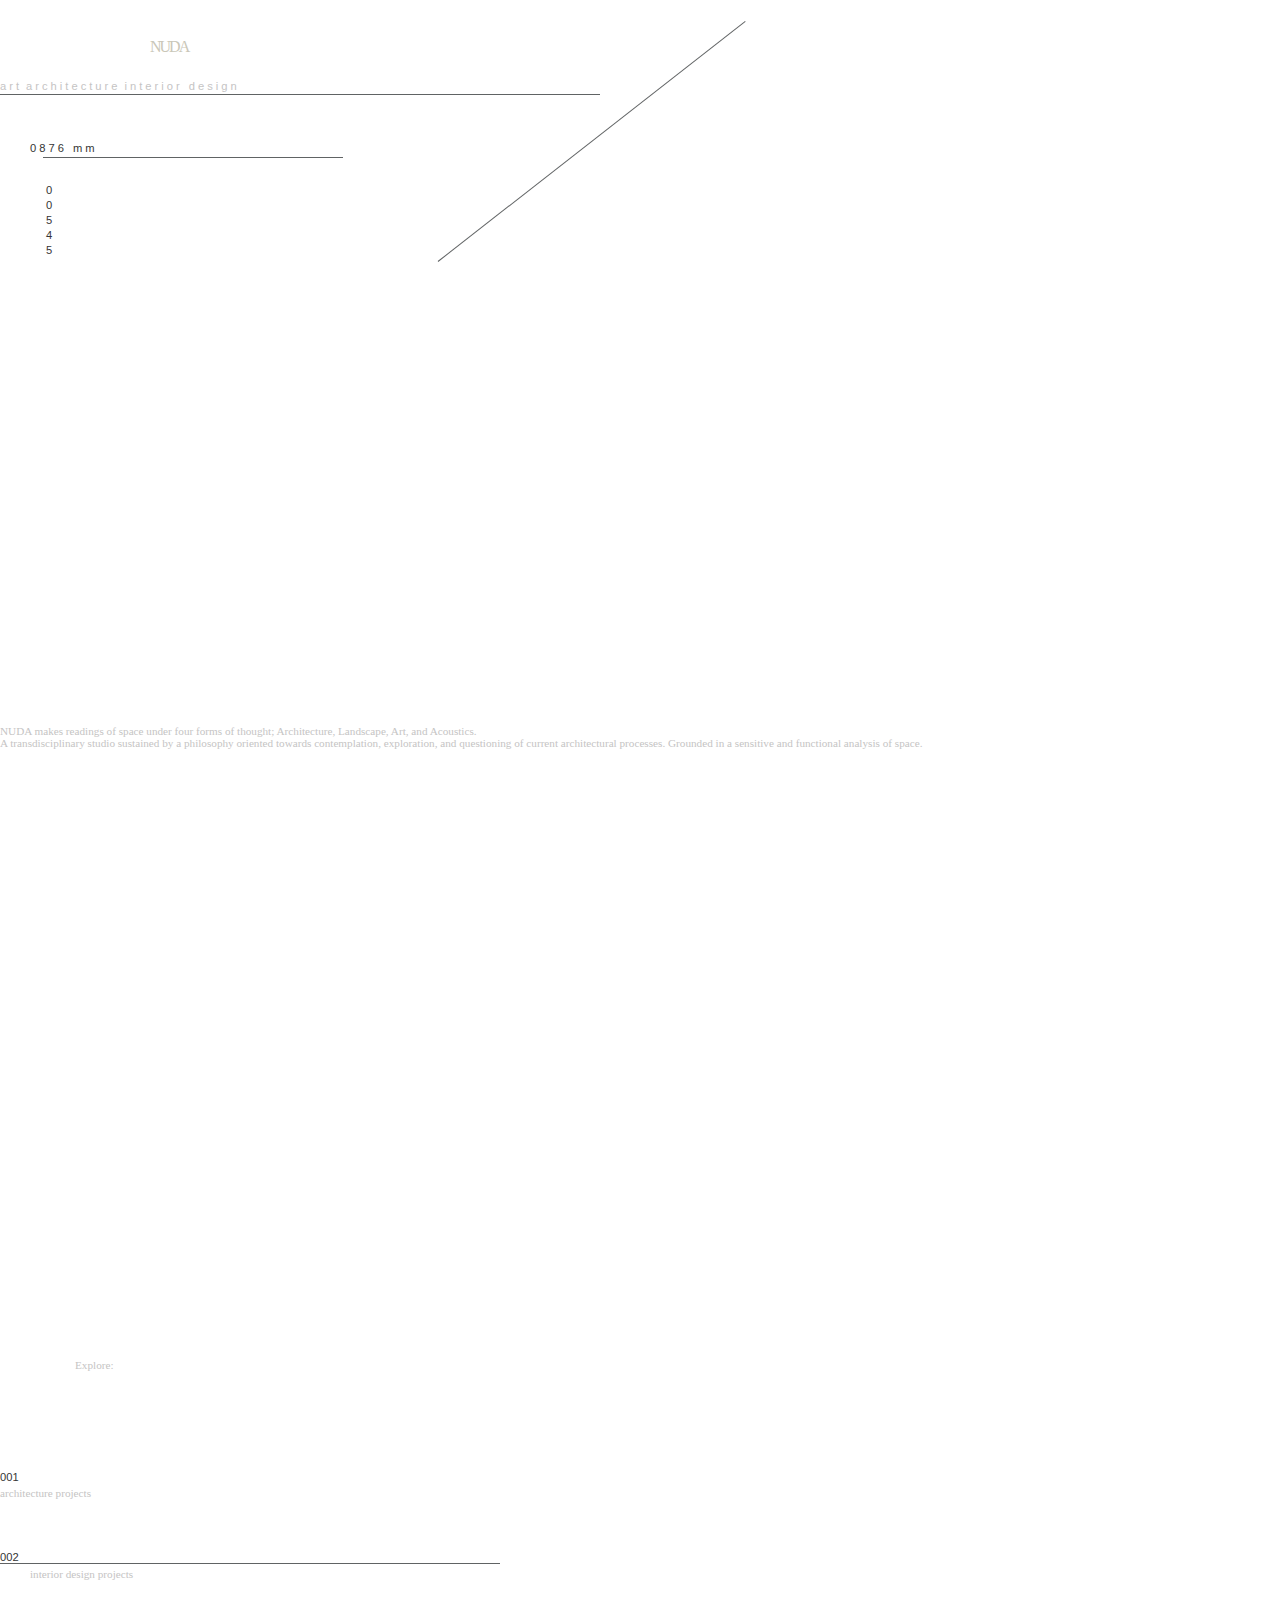
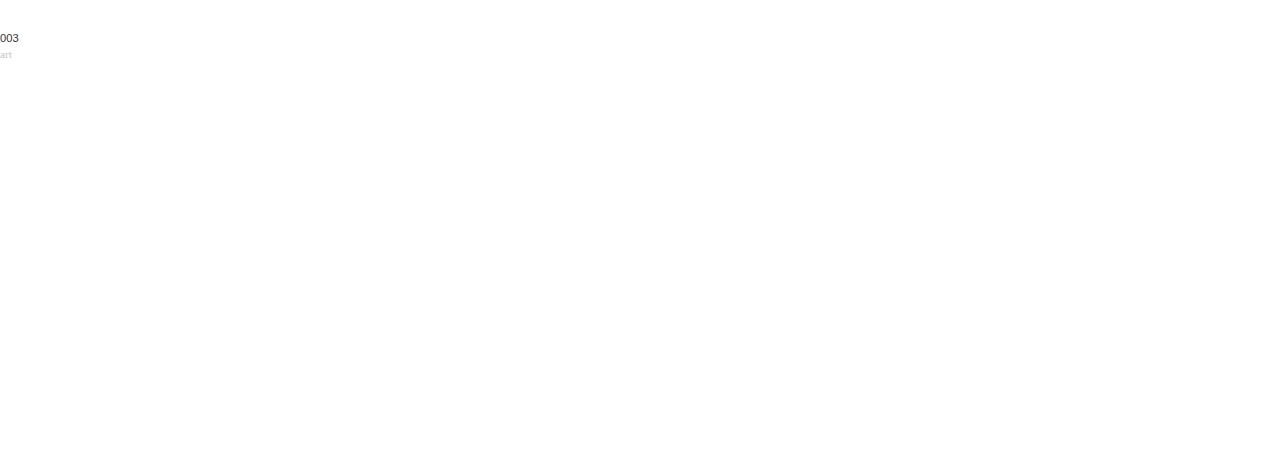
==== index.html @ 065085c5 "art page intro" ====
<!DOCTYPE html>
<html lang="en">
<head>
    <meta charset="UTF-8">
    <meta name="viewport" content="width=device-width, initial-scale=1.0">
    <title>NUDA STUDIO | Architectural Design</title>
    <link rel="stylesheet" href="assets/css/style.css">
    <link rel="stylesheet" href="https://use.typekit.net/sjz8fjc.css">
    <link rel="stylesheet" href="https://cdn.jsdelivr.net/npm/bootstrap@5.2.3/dist/css/bootstrap.min.css" integrity="sha384-rbsA2VBKQhggwzxH7pPCaAqO46MgnOM80zW1RWuH61DGLwZJEdK2Kadq2F9CUG65" crossorigin="anonymous">
    <link rel="stylesheet" href="https://unpkg.com/aos@next/dist/aos.css" />
</head>
<body >
    <!-- Loading screen -->
    <!-- <div class="loading-screen">
        <p style="color: white;margin-bottom: 20px;">LOADING...</p>
        <div class="loader">
            <div class="loader-bar"></div>
        </div>
        <div class="sound-options" style="display: none; margin-top: 20px;">
            <button class="sound-on">Sound ON</button>
            <button class="sound-off">Sound OFF</button>
        </div>
    </div> -->
    <audio id="background-music" autoplay loop>
        <source src="https://res.cloudinary.com/dyve8u6cx/video/upload/v1705029784/andy_cxuqqa.wav" type="audio/wav">
        Your browser does not support the audio element.
    </audio>
    <section style="position: relative; z-index: 1;background-image: url('https://res.cloudinary.com/dyve8u6cx/image/upload/v1705803525/BACKGROUND_NUDA_WEBSITE_xyotoc.png'); background-size: cover;">
        <div class="container hero" style="padding-top: 20px;">
            <div class="d-flex align-items-end justify-content-between">
                <div class="col-50">
                    <img class="w-100 p-5" src="https://res.cloudinary.com/dyve8u6cx/image/upload/v1705803522/nuda-hero-img_jvopwi.png" alt="">
                </div>
                <div class="col-50">
                    <h1 class="p-5">NUDA</h1>
                </div>
            </div>
            <!-- rows for line art -->
            <div class="row" style="margin-bottom: -400px;">
                <div class="col-12">
                    <div class="diagonal-line"></div>
                </div>
            </div>
            <div class="d-flex align-items-end" style="margin-top: 30px;">
                <div class="col-40">
                    <div class="d-flex justify-content-end" style="margin-right: 25px;">
                        <nav class="d-flex flex-column">
                            <a href="">art</a>
                            <a href="">architecture</a>
                            <a href="">interior design</a>
                        </nav>
                    </div>
                    
                </div>
                <div class="col-60">
                    <div style="border-bottom: 1px solid #606364; width: 600px; margin-bottom: 5px;"></div>
                </div>
            </div>
            <div class="row align-items-end" style="margin-top: 50px;">
                <div  class="col-1 p-0">
                    <p style="position: relative; left: 30px; bottom: 3px;" class="text-end dark-grey">0876 mm</p>
                </div>
                <div class="col-5">
                    <div style="border-top: 1px solid #606364; width: 300px; margin-bottom: 25.5px; position: relative; left: 43px;"></div>
                </div>
                <div class="col-4">
                    <p style="margin-left: 43px;" class="vertical-text dark-grey" >00545</p>
                </div>
            </div>
        </div>
    </section>
    <section style="min-height: 100vh;background-image: url('https://res.cloudinary.com/dyve8u6cx/image/upload/v1705803525/BACKGROUND_NUDA_WEBSITE_xyotoc.png'); background-size: cover;">
        <div class="container" style="padding-top: 250px;">
            <div class="row">
                <div class="col-12">
                    <img class="w-100" src="https://res.cloudinary.com/dyve8u6cx/image/upload/v1705811452/img1_m2j0al.png" alt="">
                </div>
            </div>
            <div class="row" style="margin-top: 80px;">
                <div class="ms-auto col-7">
                    <div style="width: 65%">
                        <img class="w-100 pe-5" src="https://res.cloudinary.com/dyve8u6cx/image/upload/v1705811452/img2_sxejpp.png" alt="">
                    </div>
                   
                </div>
                <div class="col-4">
                    <div class="col-12 col-md-8" style="margin-top: 100px;">
                        <p class="justify-text-last" style="font-family: 'gimlet-micro';">
                            NUDA makes readings of space under four forms of thought; Architecture, Landscape, Art, and Acoustics.
                        </p>
                        <p class="justify-text-last" style="font-family: 'gimlet-micro';">
                            A transdisciplinary studio sustained by a philosophy oriented towards contemplation, exploration, and questioning of current architectural processes. Grounded in a sensitive and functional analysis of space.
                        </p>
                    </div>
                </div>
            </div>
        </div>
    </section>
    <section class="explore" style="min-height: 100vh;background-image: url('https://res.cloudinary.com/dyve8u6cx/image/upload/v1705803525/BACKGROUND_NUDA_WEBSITE_xyotoc.png'); background-size: cover;">
        <div class="container" style="padding-top: 200px;">
            <div  style="margin-bottom: 100px; margin-left: 75px;">
                <p style="font-family: 'gimlet-micro';">Explore:</p>
            </div>
            <div class="d-flex justify-content-center">
                <div class="d-flex flex-column">
                    <div class="d-flex align-items-center" style="margin-bottom: 50px;">
                        <p class="mb-0 dark-grey" style="margin-right: 100px;">001</p>
                        <a href="" style="margin-right: 60px;font-family: 'gimlet-micro';">architecture projects</a>
                    </div>
                    <div class="d-flex align-items-center" style="margin-bottom: 50px;">
                        <p class="mb-0 dark-grey"style="margin-right: 100px;">002</p>
                        <div style="border-top: 1px solid #606364; width: 500px;"></div>
                        <a href="" style="margin-left: 30px; margin-right: 200px;font-family: 'gimlet-micro';">interior design projects</a>
                    </div>
                    <div class="d-flex align-items-center">
                        <p class="mb-0 dark-grey"style="margin-right: 100px;">003</p>
                        <a href="" style="font-family: 'gimlet-micro';">art</a>
                    </div>
                </div>
            </div>
        </div>
    </section>
    <script src="assets/js/loading.js"></script>
</body>
</html>
---- assets/css/style.css ----
* {
    margin: 0;
    padding: 0;
}

h1 {
    font-family: "gimlet-micro", serif;
    letter-spacing: -2px;
    font-weight: 400;
    font-style: normal;
    color: #cac7b8;
    font-size: 1rem !important;
    max-width: max-content;
}

h2 {
    font-family: "gimlet-micro", serif;
    font-weight: 400;
    font-style: normal;
    font-size: 0.7rem !important;
    color: rgb(197, 196, 196);
    text-decoration: none;
    margin-bottom: 0;
    max-width: max-content;
}

p, nav a, .explore a {
    font-family: "acumin-pro", sans-serif;
    font-weight: 400;
    font-style: normal;
    font-size: 0.7rem;
    color: rgb(197, 196, 196);
    text-decoration: none;
    margin-bottom: 0;
    max-width: max-content;
}

.hero p, nav a {
    letter-spacing: 3px;
}

.dark-grey {
    color: #353535;
}

.justify-text-last {
    text-align: justify;
    text-align-last: justify;
}

.justify-text {
    text-align: justify;   
}


.vertical-text {
    writing-mode: vertical-lr; 
    text-orientation: upright;
    white-space: nowrap;
}


.diagonal-line {
    position: relative;
    width: 1px; /* Adjust as needed */
    height: 390px; /* Adjust as needed */
    z-index: -1;
}

.diagonal-line::before {
    content: '';
    position: absolute;
    top: -35px;
    left: 745px;
    width: 100%;
    height: 100%;
    background: transparent;
    border-left: solid 1px #606364; /* Line color and thickness */
    transform: rotate(52deg); /* Adjust angle here */
    transform-origin: 0 0;
}

/* Loading screen styles */
.loading-screen {
    position: fixed;
    top: 0;
    left: 0;
    width: 100%;
    height: 100%;
    background-color: #080808;
    display: flex;
    flex-direction: column;
    justify-content: center;
    align-items: center;
    z-index: 9999;
}

/* Loading bar styles (keep your original styles) */
.loader {
    height: 4px;
    width: 130px;
    background: #454545;
}

.loader-bar {
    height: 100%;
    width: 0;
    background-color: #ffffff;
    transition: width 0.3s ease-in-out;
}

/* Loading text styles */
.loader p {
    color: white;
}

.sound-options button {
    background-color: #fff;
    border: none;
    color: #000;
    padding: 10px 20px;
    text-align: center;
    text-decoration: none;
    display: inline-block;
    font-size: 16px;
    margin: 4px 2px;
    cursor: pointer;
    border-radius: 4px;
}

.sound-options {
    text-align: center;
}

.col-40 {
    width: 40%;
}

.col-50 {
    width: 50%;
}

.col-60 {
    width: 60%;
}

@media screen and (min-width: 768px) {
    h1 {
        margin-left: 150px;
    }
}
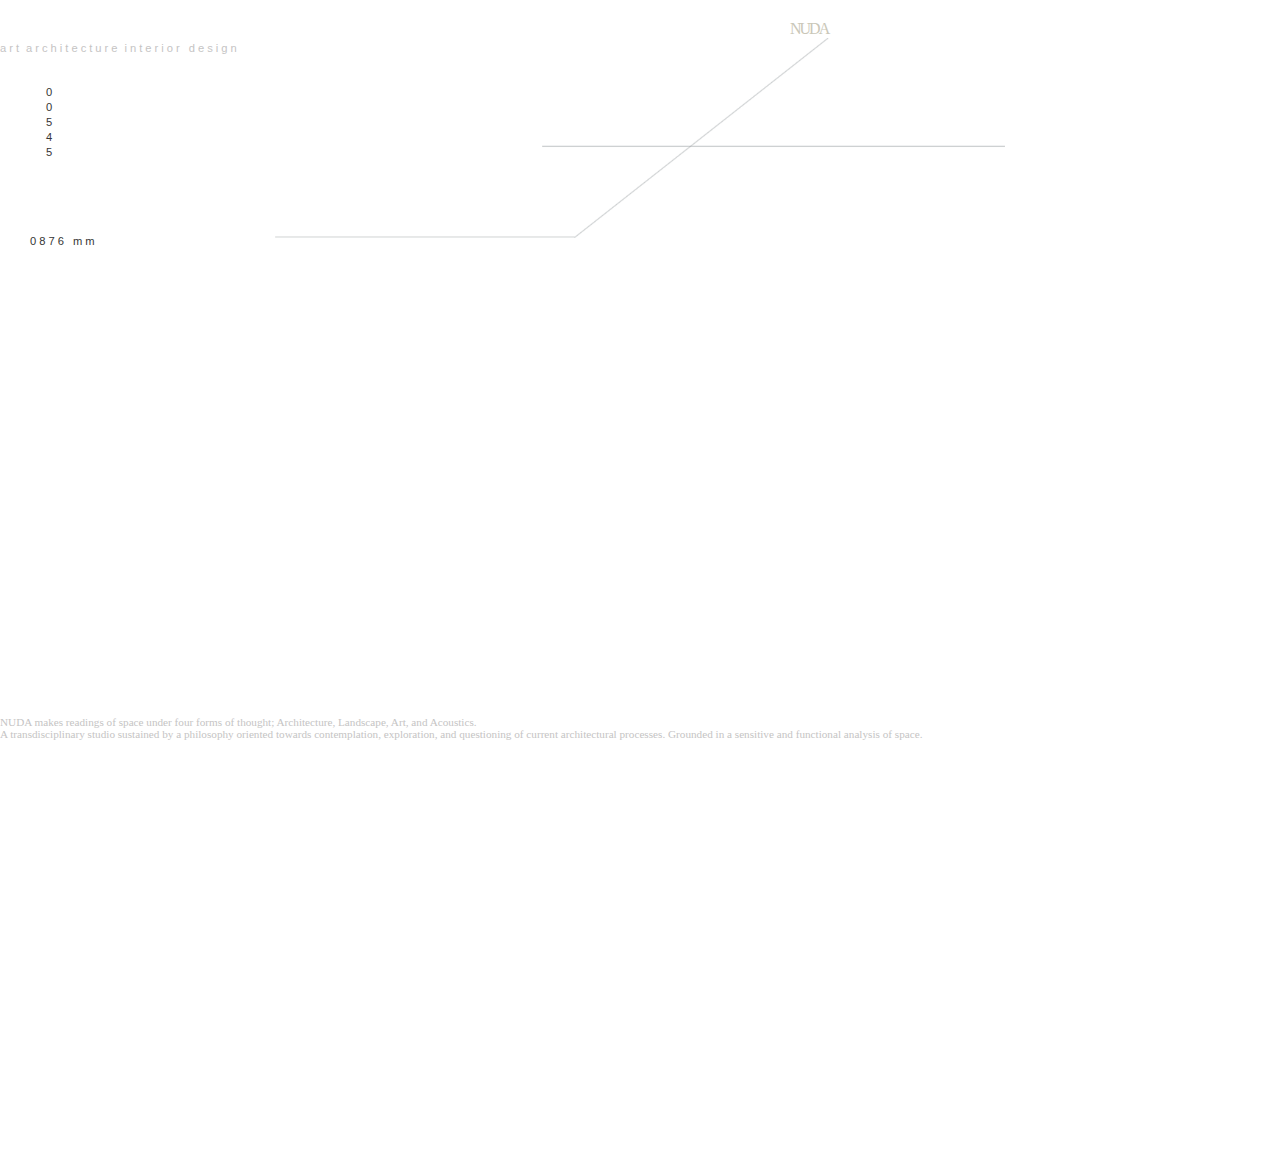
==== commit 456093e7: "homepage linds" ====
--- a/index.html
+++ b/index.html
@@ -25,48 +25,41 @@
         <source src="https://res.cloudinary.com/dyve8u6cx/video/upload/v1705029784/andy_cxuqqa.wav" type="audio/wav">
         Your browser does not support the audio element.
     </audio>
-    <section style="position: relative; z-index: 1;background-image: url('https://res.cloudinary.com/dyve8u6cx/image/upload/v1705803525/BACKGROUND_NUDA_WEBSITE_xyotoc.png'); background-size: cover;">
+
+    <section style="position: relative; z-index: 1;">
         <div class="container hero" style="padding-top: 20px;">
-            <div class="d-flex align-items-end justify-content-between">
-                <div class="col-50">
+            <div class="homepage-intro-title-container">
+                <div class="homepage-img-container">
                     <img class="w-100 p-5" src="https://res.cloudinary.com/dyve8u6cx/image/upload/v1705803522/nuda-hero-img_jvopwi.png" alt="">
                 </div>
-                <div class="col-50">
+                <div class="homepage-title-container">
                     <h1 class="p-5">NUDA</h1>
                 </div>
             </div>
+
             <!-- rows for line art -->
-            <div class="row" style="margin-bottom: -400px;">
-                <div class="col-12">
-                    <div class="diagonal-line"></div>
+            <div>
+                <div class="d-flex w-100" style="background-image: url('lines.png'); background-repeat: no-repeat; background-position: center; background-size: contain; height: 200px;">
+                    <div class="col-40">
+                        <div class="d-flex justify-content-end" style="margin-right: 25px;">
+                            <nav class="d-flex flex-column">
+                                <a href="">art</a>
+                                <a href="">architecture</a>
+                                <a href="">interior design</a>
+                            </nav>
+                        </div>
+                    </div>
+                    <div class="col-2">
+                        <p style="position: relative; z-index: 1;top: 30px;margin-left: 43px;" class="vertical-text dark-grey" >00545</p>
+                    </div>
+                </div>
+                <div class="d-flex">
+                    <div>
+                        <p style="position: relative; left: 30px; bottom: 3px;" class="text-end dark-grey">0876 mm</p>
+                    </div>
                 </div>
             </div>
-            <div class="d-flex align-items-end" style="margin-top: 30px;">
-                <div class="col-40">
-                    <div class="d-flex justify-content-end" style="margin-right: 25px;">
-                        <nav class="d-flex flex-column">
-                            <a href="">art</a>
-                            <a href="">architecture</a>
-                            <a href="">interior design</a>
-                        </nav>
-                    </div>
-                    
-                </div>
-                <div class="col-60">
-                    <div style="border-bottom: 1px solid #606364; width: 600px; margin-bottom: 5px;"></div>
-                </div>
-            </div>
-            <div class="row align-items-end" style="margin-top: 50px;">
-                <div  class="col-1 p-0">
-                    <p style="position: relative; left: 30px; bottom: 3px;" class="text-end dark-grey">0876 mm</p>
-                </div>
-                <div class="col-5">
-                    <div style="border-top: 1px solid #606364; width: 300px; margin-bottom: 25.5px; position: relative; left: 43px;"></div>
-                </div>
-                <div class="col-4">
-                    <p style="margin-left: 43px;" class="vertical-text dark-grey" >00545</p>
-                </div>
-            </div>
+            <!-- line art ends -->
         </div>
     </section>
     <section style="min-height: 100vh;background-image: url('https://res.cloudinary.com/dyve8u6cx/image/upload/v1705803525/BACKGROUND_NUDA_WEBSITE_xyotoc.png'); background-size: cover;">
@@ -96,7 +89,7 @@
             </div>
         </div>
     </section>
-    <section class="explore" style="min-height: 100vh;background-image: url('https://res.cloudinary.com/dyve8u6cx/image/upload/v1705803525/BACKGROUND_NUDA_WEBSITE_xyotoc.png'); background-size: cover;">
+    <!-- <section class="explore" style="min-height: 100vh;background-image: url('https://res.cloudinary.com/dyve8u6cx/image/upload/v1705803525/BACKGROUND_NUDA_WEBSITE_xyotoc.png'); background-size: cover;">
         <div class="container" style="padding-top: 200px;">
             <div  style="margin-bottom: 100px; margin-left: 75px;">
                 <p style="font-family: 'gimlet-micro';">Explore:</p>
@@ -119,7 +112,7 @@
                 </div>
             </div>
         </div>
-    </section>
+    </section> -->
     <script src="assets/js/loading.js"></script>
 </body>
 </html>--- a/assets/css/style.css
+++ b/assets/css/style.css
@@ -1,7 +1,105 @@
 * {
     margin: 0;
     padding: 0;
-}
+    transition: 0.3s;
+}
+
+section {
+    background-image: url('https://res.cloudinary.com/dyve8u6cx/image/upload/v1705803525/BACKGROUND_NUDA_WEBSITE_xyotoc.png');
+    background-size: cover;
+}
+
+/* menu */
+.menu-container {
+    position: absolute; /* or 'fixed' based on your layout */
+    top: 0;
+    right: 0;
+    padding-right: 80px;
+    padding-top: 50px;
+    /* Add more styling as needed */
+}
+
+/* Ensure the container does not affect the layout */
+.menu-container {
+    position: absolute; /* or 'fixed' depending on your layout */
+    top: 0;
+    right: 0;
+    /* Add more styling as needed */
+}
+
+.menu-items {
+    list-style-type: none;
+    padding: 0;
+    margin: 0;
+    position: absolute;
+    top: 100%; /* Adjust as needed */
+    left: 0;
+    right: 0;
+    display: none;
+    color: rgb(197, 196, 196);
+    max-width: max-content;
+    border: 1px solid red;
+}
+
+.menu-items li {
+    opacity: 0;
+    transform: translateY(-20px);
+    transition: transform 0.5s, opacity 0.5s;
+    max-width: max-content;
+    /* Add more styling as needed */
+}
+
+.menu-items li a {
+    color: rgb(197, 196, 196);
+    font-size: 0.8rem;
+}
+
+.menu-container.active .menu-items {
+    display: block;
+}
+
+.menu-toggle {
+    color: rgb(197, 196, 196);
+    font-size: 0.8rem;
+    max-width: max-content;
+}
+
+/* Mobile specific styles */
+@media (max-width: 768px) {
+    .menu-container.active {
+        position: fixed;
+        top: 0;
+        left: 0;
+        right: 0;
+        bottom: 0;
+        background: black;
+        z-index: 1000;
+    }
+
+    .menu-toggle.x {
+        /* Transform menu into 'X' - add your styles here */
+    }
+}
+
+
+/* Mobile specific styles */
+@media (max-width: 768px) {
+    .menu-container.active {
+        /* Styles for black screen */
+        position: fixed;
+        top: 0;
+        left: 0;
+        right: 0;
+        bottom: 0;
+        background: black;
+        z-index: 1000;
+    }
+
+    .menu-toggle.x {
+        /* Transform menu into 'X' */
+    }
+}
+
 
 h1 {
     font-family: "gimlet-micro", serif;
@@ -39,6 +137,14 @@
     letter-spacing: 3px;
 }
 
+.art-hero a {
+    color: rgb(197, 196, 196);
+}
+
+
+.art-hero a:hover, .explore a:hover, nav a:hover, .exhibition-nav-link:hover {
+    color: rgb(197, 196, 196);
+}
 .dark-grey {
     color: #353535;
 }
@@ -144,8 +250,144 @@
     width: 60%;
 }
 
+.screen-centered {
+    display: flex;
+    align-items: center;
+    justify-content: center;
+}
+
+.screen-centered-columns {
+    display: flex;
+    flex-direction: column;
+    align-items: center;
+    justify-content: center;
+}
+
+.project-intro-section {
+    min-height: 80vh;
+    display: flex;
+    justify-content: center;
+    align-items: center;
+}
+
+.project-intro-title {
+    text-align: center;
+}
+
+.project-intro-subtitle-text {
+    max-width: 300px;
+    margin-top: 50px;
+}
+
+.project-intro-subtitle-text p {
+    line-height: 40px;
+}
+
+.project-description-section {
+    min-height: 100vh;
+    margin-top: -2px;
+}
+
+.project-image-large {
+    width: 100%;
+}
+
+.project-text-top {
+    text-align: justify;
+    text-align-last: justify;
+    margin-bottom: 0;
+    width: 200px;
+    /* change width accoridng to image */
+}
+
+.project-image-small {
+    height: 200px;
+    width: 200px;
+}
+
+.project-text-bottom {
+    text-align: justify;
+    text-align-last: justify;
+    margin-bottom: 0;
+}
+
+#pilares-link {
+    margin-right: 75px;
+}
 @media screen and (min-width: 768px) {
+    .homepage-intro-title-container {
+        display: flex;
+        align-items: end;
+        justify-content: space-between;
+    }
+
+    .homepage-img-container {
+        width: 50%;
+    }
+
+    .homepage-title-container {
+        width: 50%;
+    }
+
+
     h1 {
         margin-left: 150px;
     }
-}+    .art-hero-image {
+        margin-top: -100px;
+    }
+    .exhibition-nav, .exhibition-text {
+        padding-right: 50px !important;
+    }
+    .art-hero {
+        min-height: 100vh;
+    }
+    .project-text-bottom {
+        padding: 20px;
+        padding-bottom: 0;
+    }
+    .project-text-top {
+        padding: 20px;
+        padding-top: 0;
+    }
+}
+
+@media screen and (min-width: 800px) {
+    .project-intro-section {
+        min-height: 110vh;
+    }
+
+    
+}
+
+@media screen and (max-width: 768px) {
+
+    .homepage-intro-title-container {
+        display: block;
+
+    }
+
+    .homepage-img-container {
+        width: 100%;
+    }
+
+    .homepage-title-container {
+        width: 100%;
+    }
+
+    .project-text-top {
+        padding: 85px 0;
+    }
+
+    .project-text-bottom {
+        padding: 0 30px;
+    }
+
+    .project-image-small { 
+        padding-bottom: 85px;
+    }
+
+   
+}
+
+
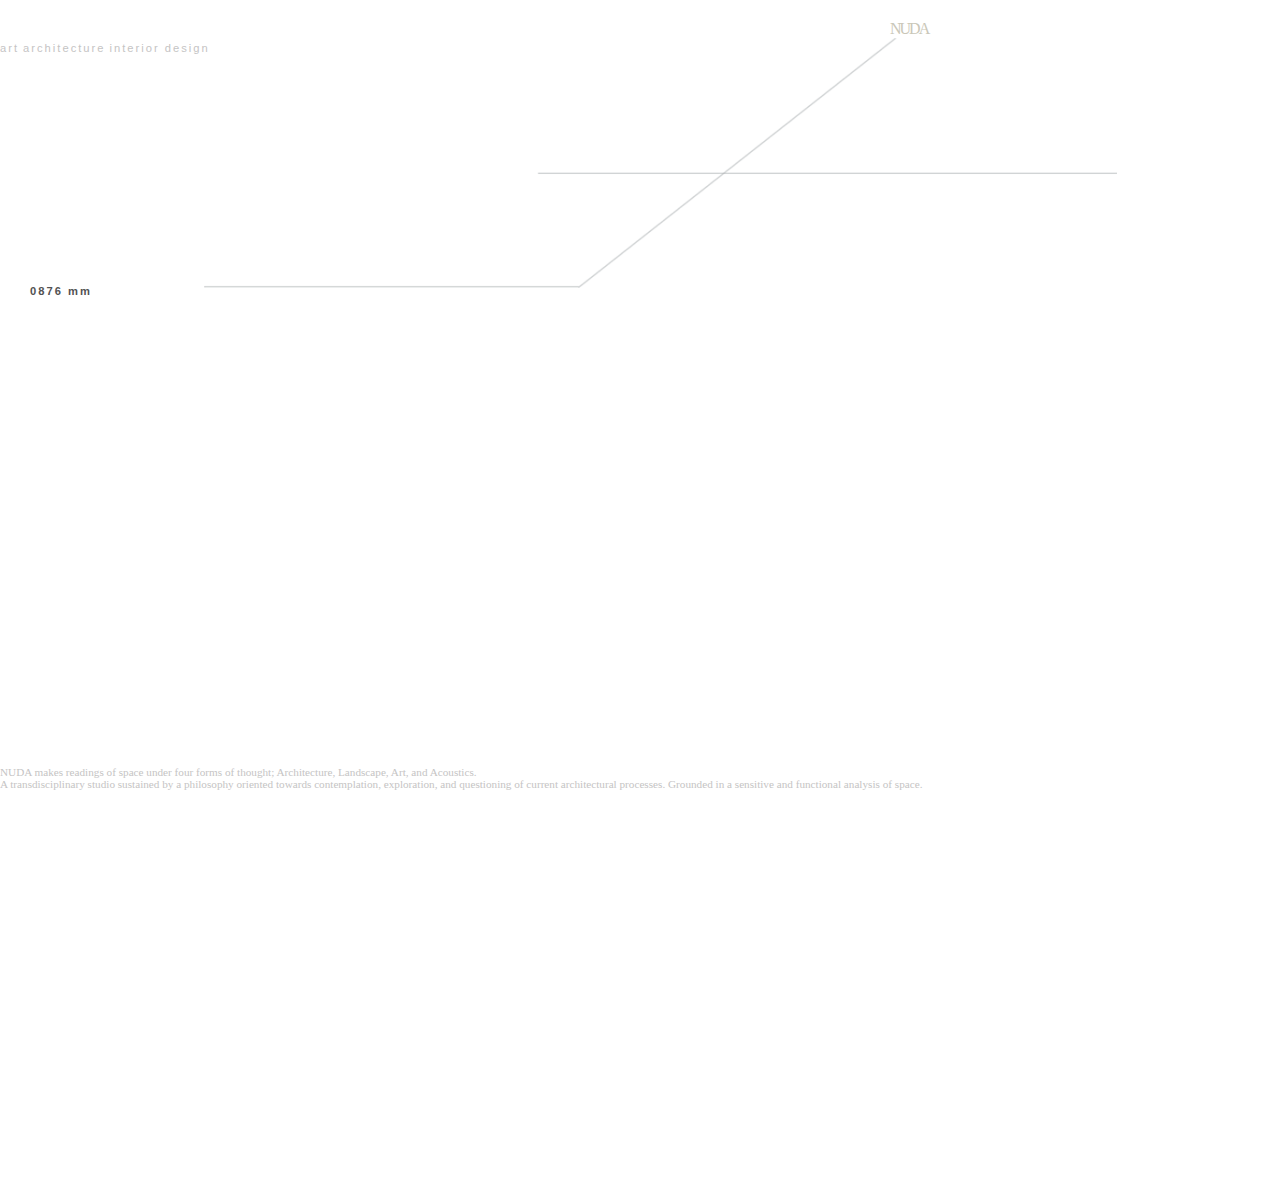
==== commit 64402565: "checkpoint" ====
--- a/index.html
+++ b/index.html
@@ -39,9 +39,9 @@
 
             <!-- rows for line art -->
             <div>
-                <div class="d-flex w-100" style="background-image: url('lines.png'); background-repeat: no-repeat; background-position: center; background-size: contain; height: 200px;">
-                    <div class="col-40">
-                        <div class="d-flex justify-content-end" style="margin-right: 25px;">
+                <div class="d-flex w-100" style="background-image: url('lines.png'); background-repeat: no-repeat; background-position: calc(50% + 20px) center; background-size: contain; height: 250px;">
+                    <div class="col-40 d-flex">
+                        <div class="my-auto ms-auto d-flex justify-content-end" style="margin-right: 15px; padding-bottom: 20px;">
                             <nav class="d-flex flex-column">
                                 <a href="">art</a>
                                 <a href="">architecture</a>
@@ -50,7 +50,7 @@
                         </div>
                     </div>
                     <div class="col-2">
-                        <p style="position: relative; z-index: 1;top: 30px;margin-left: 43px;" class="vertical-text dark-grey" >00545</p>
+                        <p style="position: relative; z-index: 1;top: 170px;margin-left: 110%;letter-spacing: -3px;" class="vertical-text dark-grey" >00545</p>
                     </div>
                 </div>
                 <div class="d-flex">
--- a/assets/css/style.css
+++ b/assets/css/style.css
@@ -134,7 +134,7 @@
 }
 
 .hero p, nav a {
-    letter-spacing: 3px;
+    letter-spacing: 2px;
 }
 
 .art-hero a {
@@ -146,7 +146,8 @@
     color: rgb(197, 196, 196);
 }
 .dark-grey {
-    color: #353535;
+    color: #525252;
+    font-weight: 700;
 }
 
 .justify-text-last {
@@ -326,6 +327,8 @@
     }
 
     .homepage-title-container {
+        position: relative;
+        left: 100px;
         width: 50%;
     }
 
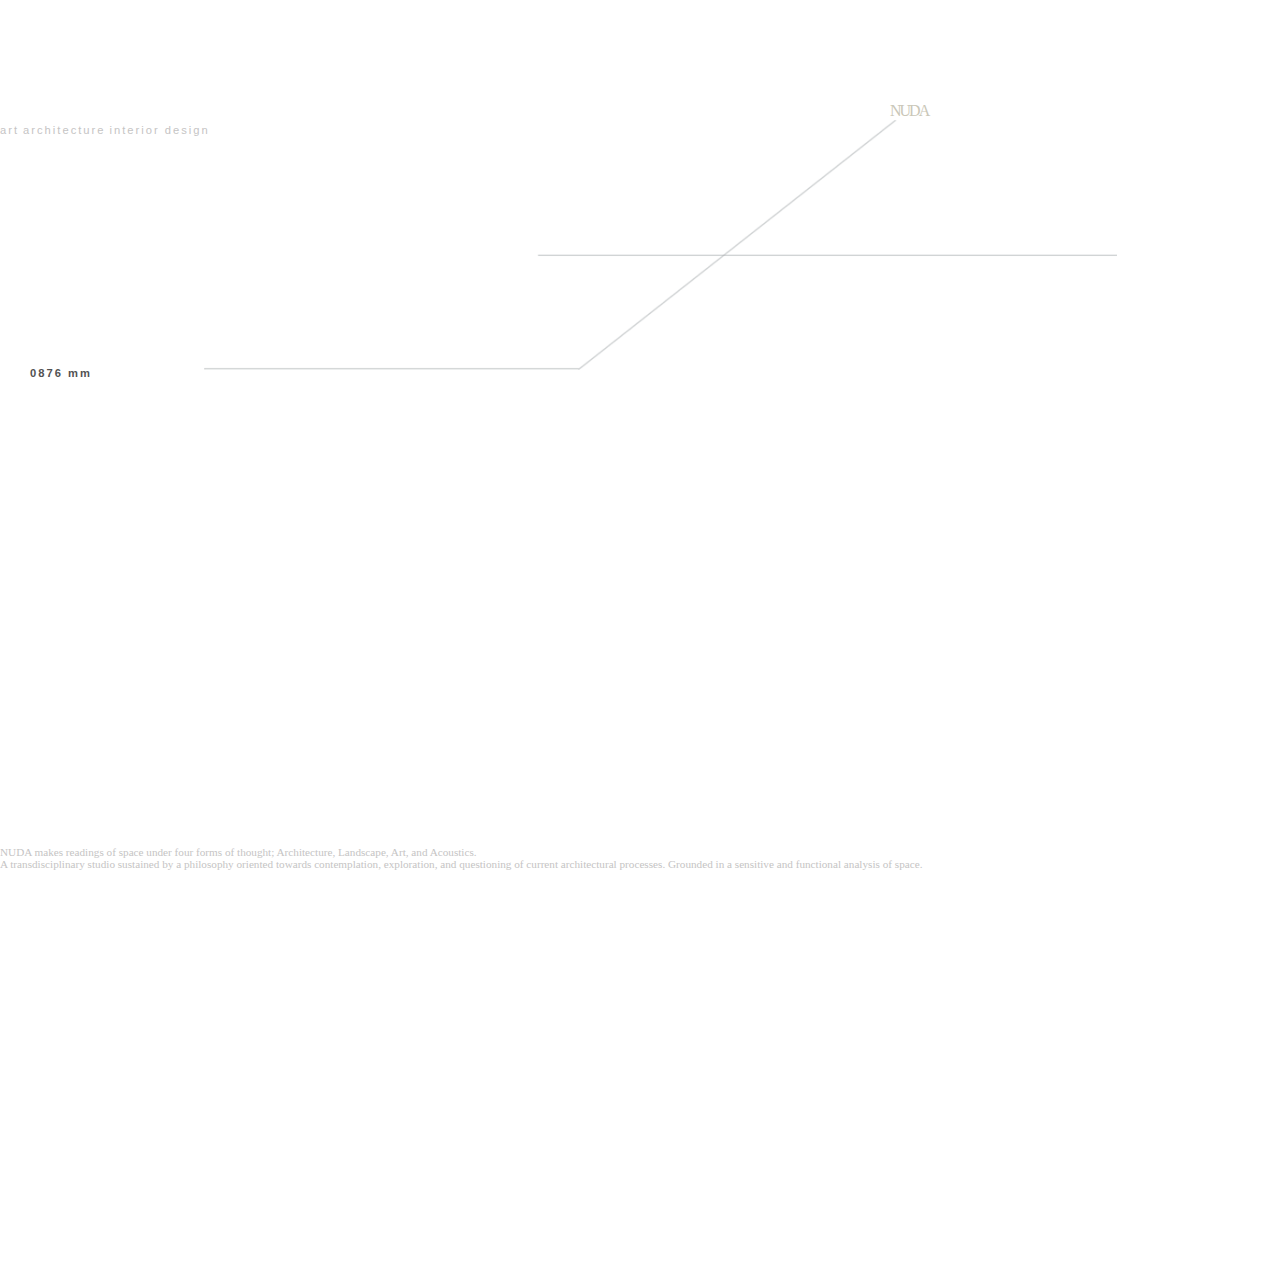
==== commit e79da747: "homepage checkpint" ====
--- a/index.html
+++ b/index.html
@@ -30,7 +30,7 @@
         <div class="container hero" style="padding-top: 20px;">
             <div class="homepage-intro-title-container">
                 <div class="homepage-img-container">
-                    <img class="w-100 p-5" src="https://res.cloudinary.com/dyve8u6cx/image/upload/v1705803522/nuda-hero-img_jvopwi.png" alt="">
+                    <img class="w-100" src="https://res.cloudinary.com/dyve8u6cx/image/upload/v1705803522/nuda-hero-img_jvopwi.png" alt="">
                 </div>
                 <div class="homepage-title-container">
                     <h1 class="p-5">NUDA</h1>
@@ -39,9 +39,9 @@
 
             <!-- rows for line art -->
             <div>
-                <div class="d-flex w-100" style="background-image: url('lines.png'); background-repeat: no-repeat; background-position: calc(50% + 20px) center; background-size: contain; height: 250px;">
+                <div class="line-art-bg d-flex w-100" style="background-image: url('lines.png'); background-repeat: no-repeat;  background-size: contain; height: 250px;">
                     <div class="col-40 d-flex">
-                        <div class="my-auto ms-auto d-flex justify-content-end" style="margin-right: 15px; padding-bottom: 20px;">
+                        <div class="nav-container my-auto ms-auto d-flex justify-content-end">
                             <nav class="d-flex flex-column">
                                 <a href="">art</a>
                                 <a href="">architecture</a>
@@ -62,7 +62,7 @@
             <!-- line art ends -->
         </div>
     </section>
-    <section style="min-height: 100vh;background-image: url('https://res.cloudinary.com/dyve8u6cx/image/upload/v1705803525/BACKGROUND_NUDA_WEBSITE_xyotoc.png'); background-size: cover;">
+    <section style="min-height: 100vh; margin-top: -2px;">
         <div class="container" style="padding-top: 250px;">
             <div class="row">
                 <div class="col-12">
--- a/assets/css/style.css
+++ b/assets/css/style.css
@@ -326,12 +326,23 @@
         width: 50%;
     }
 
+    .homepage-img-container img {
+        padding: 3rem
+    }
+
     .homepage-title-container {
         position: relative;
         left: 100px;
         width: 50%;
     }
-
+    .nav-container {
+        padding-bottom: 20px;
+        margin-right: 15px;
+    }
+
+    .line-art-bg {
+        background-position: calc(50% + 20px) center;
+    }
 
     h1 {
         margin-left: 150px;
@@ -374,10 +385,23 @@
         width: 100%;
     }
 
+    .homepage-img-container img {
+        padding: 1rem 0.1rem 0 1.2rem;
+    }
+
     .homepage-title-container {
         width: 100%;
     }
 
+    .nav-container {
+        padding-bottom: 29px;
+        padding-right: 40px;
+    }
+
+    .line-art-bg {
+        background-position: center;
+    }
+
     .project-text-top {
         padding: 85px 0;
     }
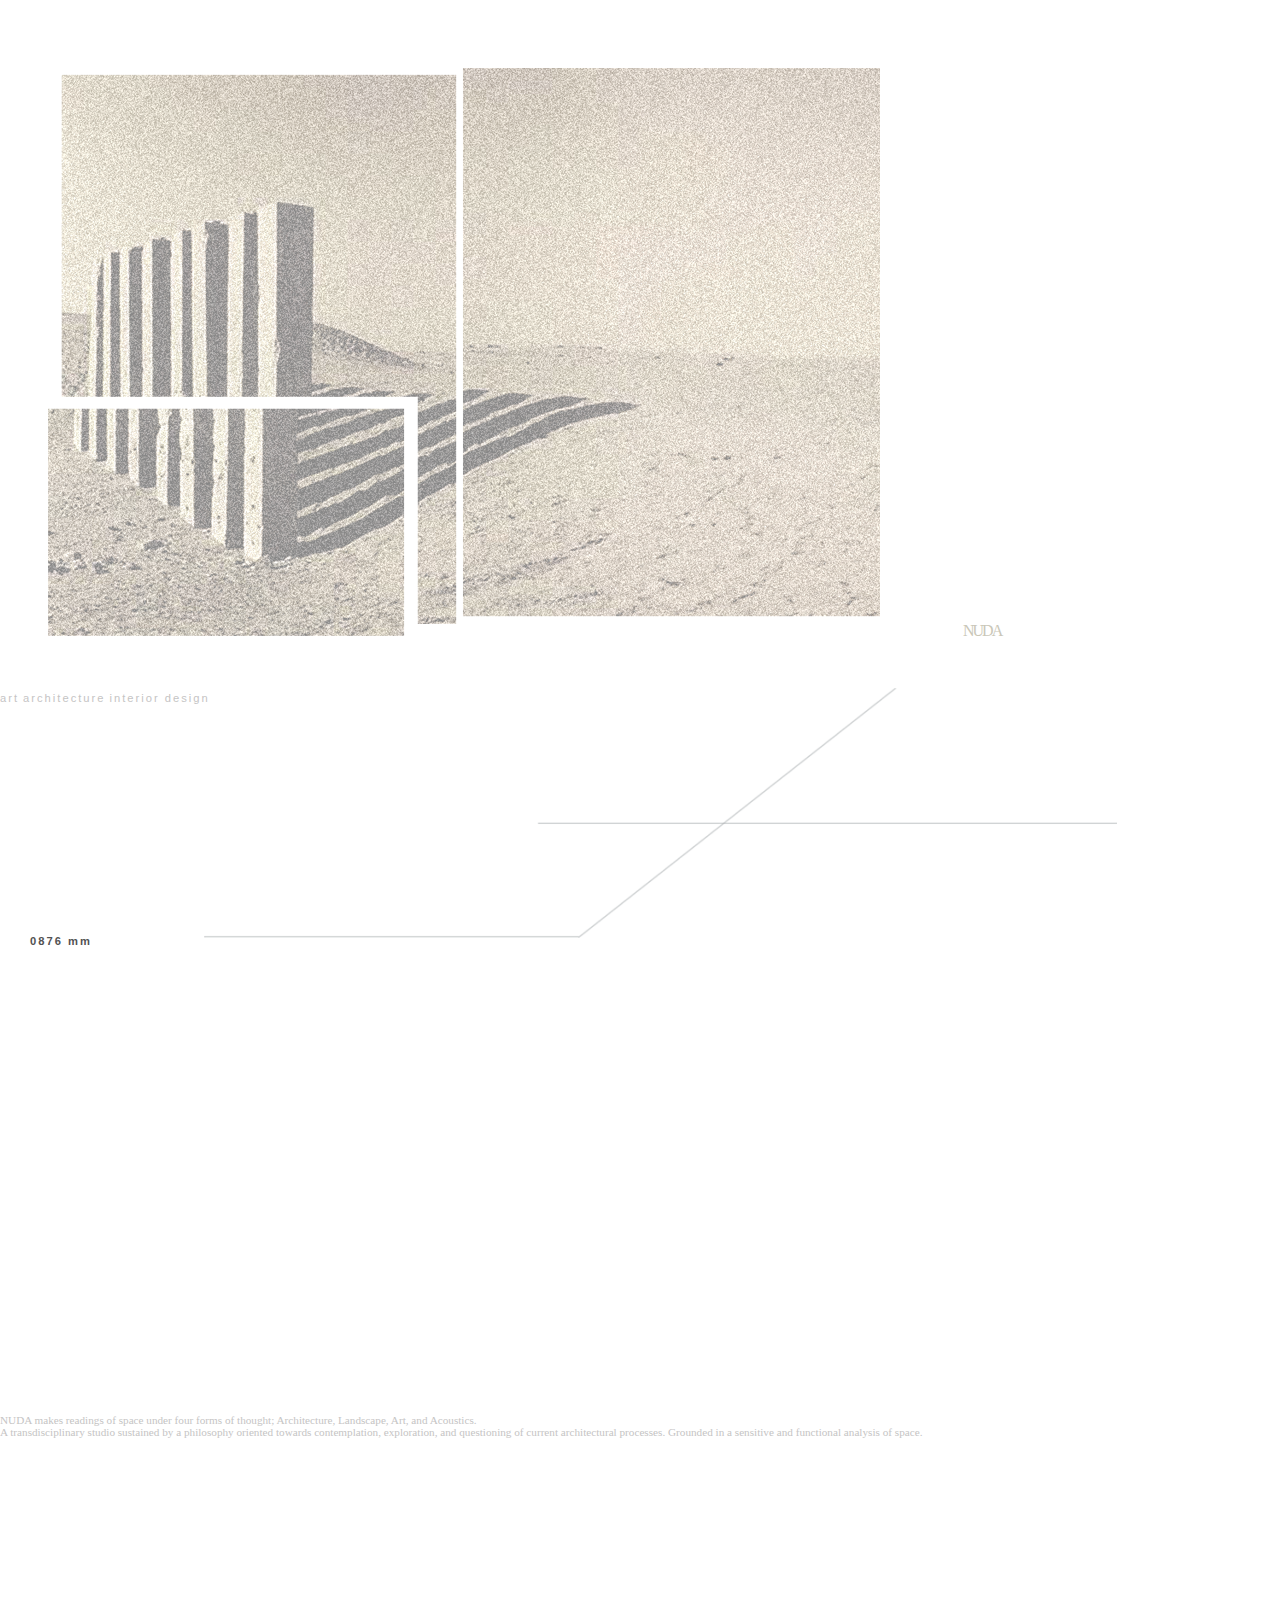
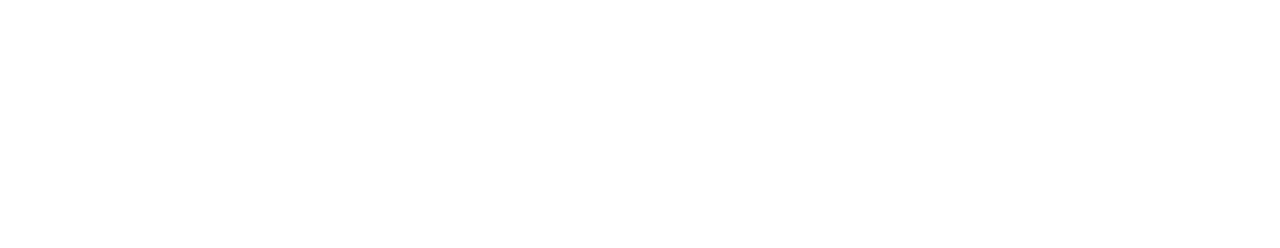
==== commit 3f560e5f: "hero test" ====
--- a/index.html
+++ b/index.html
@@ -27,35 +27,35 @@
     </audio>
 
     <section style="position: relative; z-index: 1;">
-        <div class="container hero" style="padding-top: 20px;">
+        <div class="container hero">
             <div class="homepage-intro-title-container">
                 <div class="homepage-img-container">
-                    <img class="w-100" src="https://res.cloudinary.com/dyve8u6cx/image/upload/v1705803522/nuda-hero-img_jvopwi.png" alt="">
+                    <img class="w-100" src="assets/images/nuda-hero-img.png" alt="">
                 </div>
                 <div class="homepage-title-container">
-                    <h1 class="p-5">NUDA</h1>
+                    <h1>NUDA</h1>
                 </div>
             </div>
 
             <!-- rows for line art -->
-            <div>
-                <div class="line-art-bg d-flex w-100" style="background-image: url('lines.png'); background-repeat: no-repeat;  background-size: contain; height: 250px;">
+            <div class="line-art-container">
+                <div class="line-art-bg d-flex w-100" style="background-image: url('lines.png'); background-repeat: no-repeat;  background-size: contain;">
                     <div class="col-40 d-flex">
                         <div class="nav-container my-auto ms-auto d-flex justify-content-end">
                             <nav class="d-flex flex-column">
-                                <a href="">art</a>
-                                <a href="">architecture</a>
-                                <a href="">interior design</a>
+                                <a  href="">art</a>
+                                <a class="mobile-spacing" href="">architecture</a>
+                                <a class="mobile-spacing" href="">interior design</a>
                             </nav>
                         </div>
                     </div>
                     <div class="col-2">
-                        <p style="position: relative; z-index: 1;top: 170px;margin-left: 110%;letter-spacing: -3px;" class="vertical-text dark-grey" >00545</p>
+                        <p class="number-vertical vertical-text dark-grey" >00545</p>
                     </div>
                 </div>
                 <div class="d-flex">
                     <div>
-                        <p style="position: relative; left: 30px; bottom: 3px;" class="text-end dark-grey">0876 mm</p>
+                        <p class="number-horizontal text-end dark-grey">0876 mm</p>
                     </div>
                 </div>
             </div>
@@ -66,13 +66,13 @@
         <div class="container" style="padding-top: 250px;">
             <div class="row">
                 <div class="col-12">
-                    <img class="w-100" src="https://res.cloudinary.com/dyve8u6cx/image/upload/v1705811452/img1_m2j0al.png" alt="">
+                    <img class="w-100" src="assets/images/img1.png" alt="">
                 </div>
             </div>
             <div class="row" style="margin-top: 80px;">
                 <div class="ms-auto col-7">
                     <div style="width: 65%">
-                        <img class="w-100 pe-5" src="https://res.cloudinary.com/dyve8u6cx/image/upload/v1705811452/img2_sxejpp.png" alt="">
+                        <img class="w-100 pe-5" src="assets/images/img2.png" alt="">
                     </div>
                    
                 </div>
@@ -113,6 +113,6 @@
             </div>
         </div>
     </section> -->
-    <script src="assets/js/loading.js"></script>
+    <!-- <script src="assets/js/loading.js"></script> -->
 </body>
 </html>--- a/assets/css/style.css
+++ b/assets/css/style.css
@@ -5,7 +5,7 @@
 }
 
 section {
-    background-image: url('https://res.cloudinary.com/dyve8u6cx/image/upload/v1705803525/BACKGROUND_NUDA_WEBSITE_xyotoc.png');
+    background-image: url('../images/BACKGROUND\ NUDA\ WEBSITE.png');
     background-size: cover;
 }
 
@@ -133,7 +133,7 @@
     max-width: max-content;
 }
 
-.hero p, nav a {
+.number-horizontal, nav a {
     letter-spacing: 2px;
 }
 
@@ -315,7 +315,27 @@
 #pilares-link {
     margin-right: 75px;
 }
+
+.number-horizontal {
+    position: relative;
+    left: 30px;
+    bottom: 3px;
+}
+
+.number-vertical {
+    position: relative; z-index: 1;top: 170px;margin-left: 110%;letter-spacing: -3px;
+}
 @media screen and (min-width: 768px) {
+    .hero {
+        padding-top: 20px;
+    }
+
+    .hero h1 {
+        position: relative;
+        left: 125px;
+        padding: 3rem;
+    }
+
     .homepage-intro-title-container {
         display: flex;
         align-items: end;
@@ -331,8 +351,7 @@
     }
 
     .homepage-title-container {
-        position: relative;
-        left: 100px;
+        
         width: 50%;
     }
     .nav-container {
@@ -342,6 +361,7 @@
 
     .line-art-bg {
         background-position: calc(50% + 20px) center;
+        height: 250px;
     }
 
     h1 {
@@ -376,6 +396,11 @@
 
 @media screen and (max-width: 768px) {
 
+    .hero {
+        padding-top: 10px;
+    }
+
+
     .homepage-intro-title-container {
         display: block;
 
@@ -386,11 +411,18 @@
     }
 
     .homepage-img-container img {
-        padding: 1rem 0.1rem 0 1.2rem;
+        padding: 0 0 0 0;
     }
 
     .homepage-title-container {
+        margin-top: 150px;
+        margin-bottom: 4%;
+        padding-right: 5%;
         width: 100%;
+    }
+
+    .homepage-title-container h1 {
+        margin-left: auto ;
     }
 
     .nav-container {
@@ -398,8 +430,24 @@
         padding-right: 40px;
     }
 
+    .number-horizontal {
+        position: relative;
+        left: 18px;
+        bottom: 3px;
+    }
+    
+    .number-vertical {
+        top: 90px;
+    }
+
+    .dark-grey {
+        color: #3a3a3a;
+        font-weight: 700;
+    }
+
     .line-art-bg {
         background-position: center;
+        height: 120px;
     }
 
     .project-text-top {
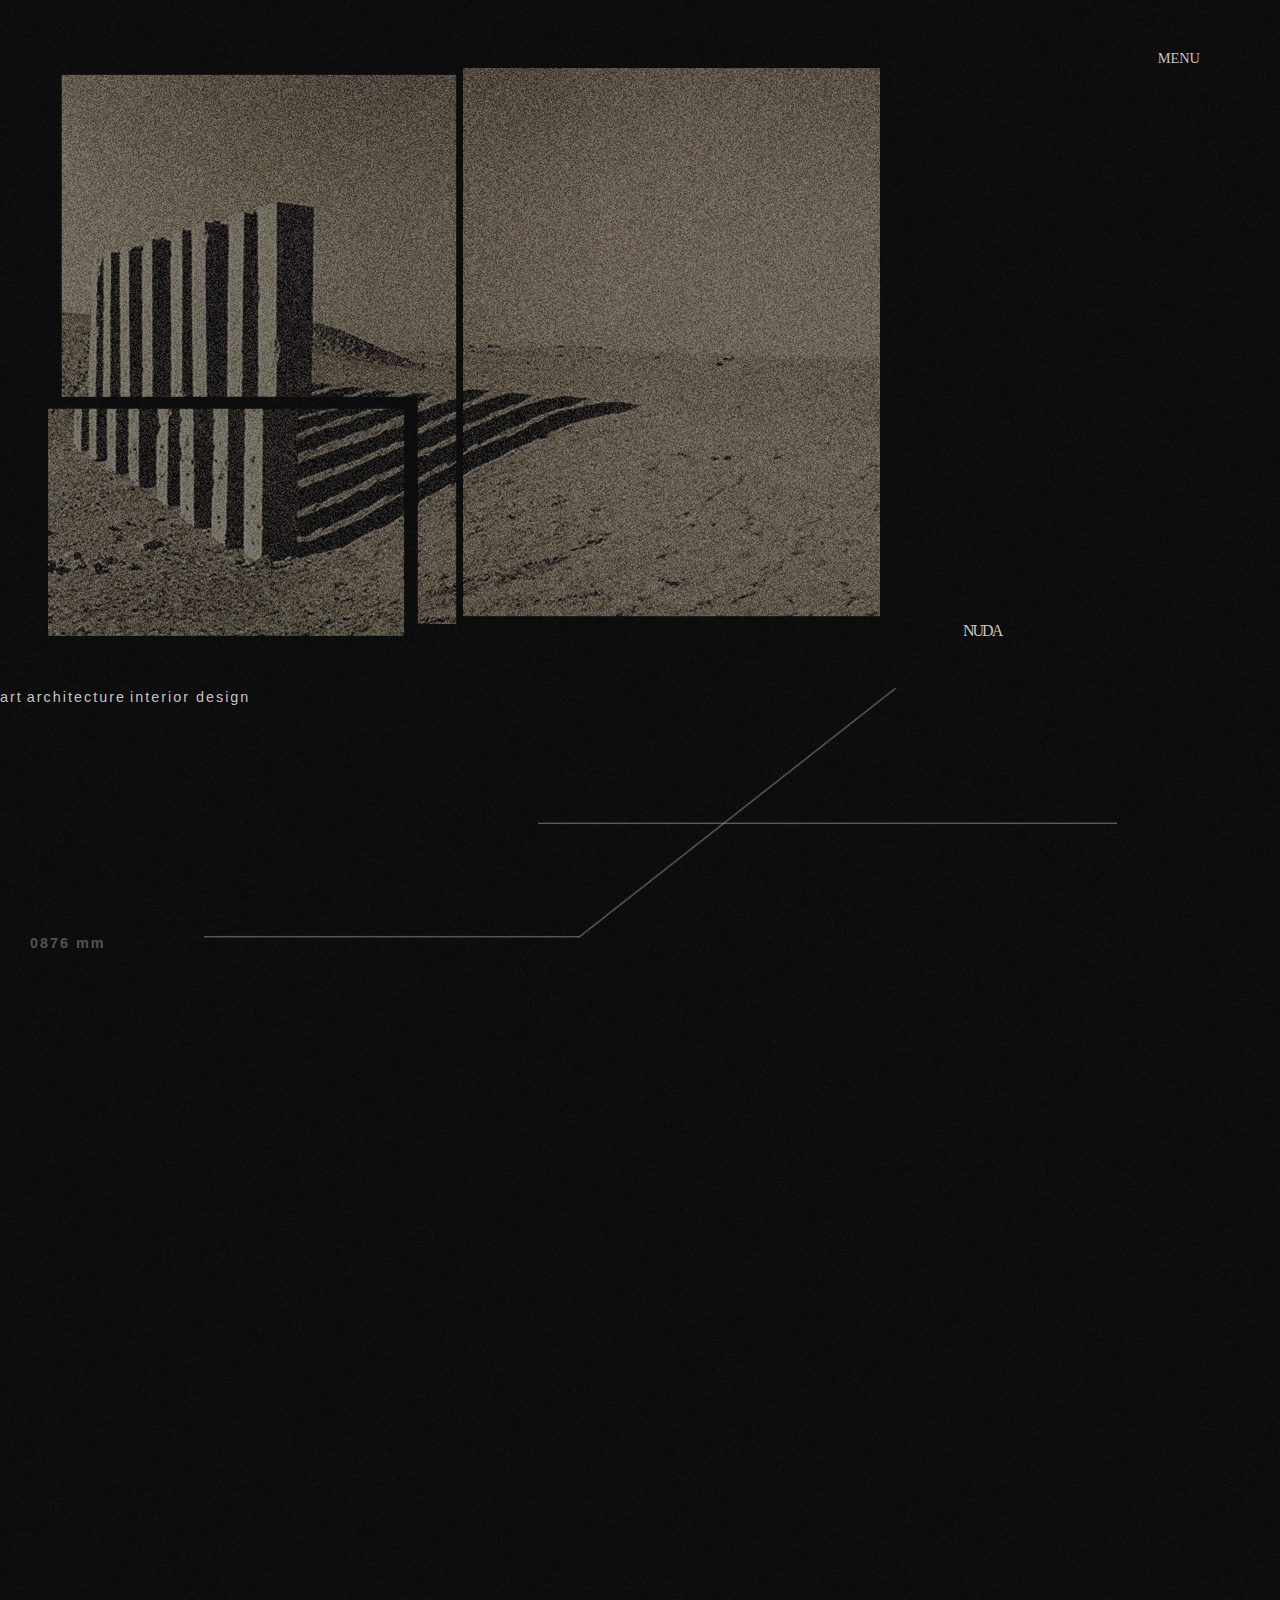
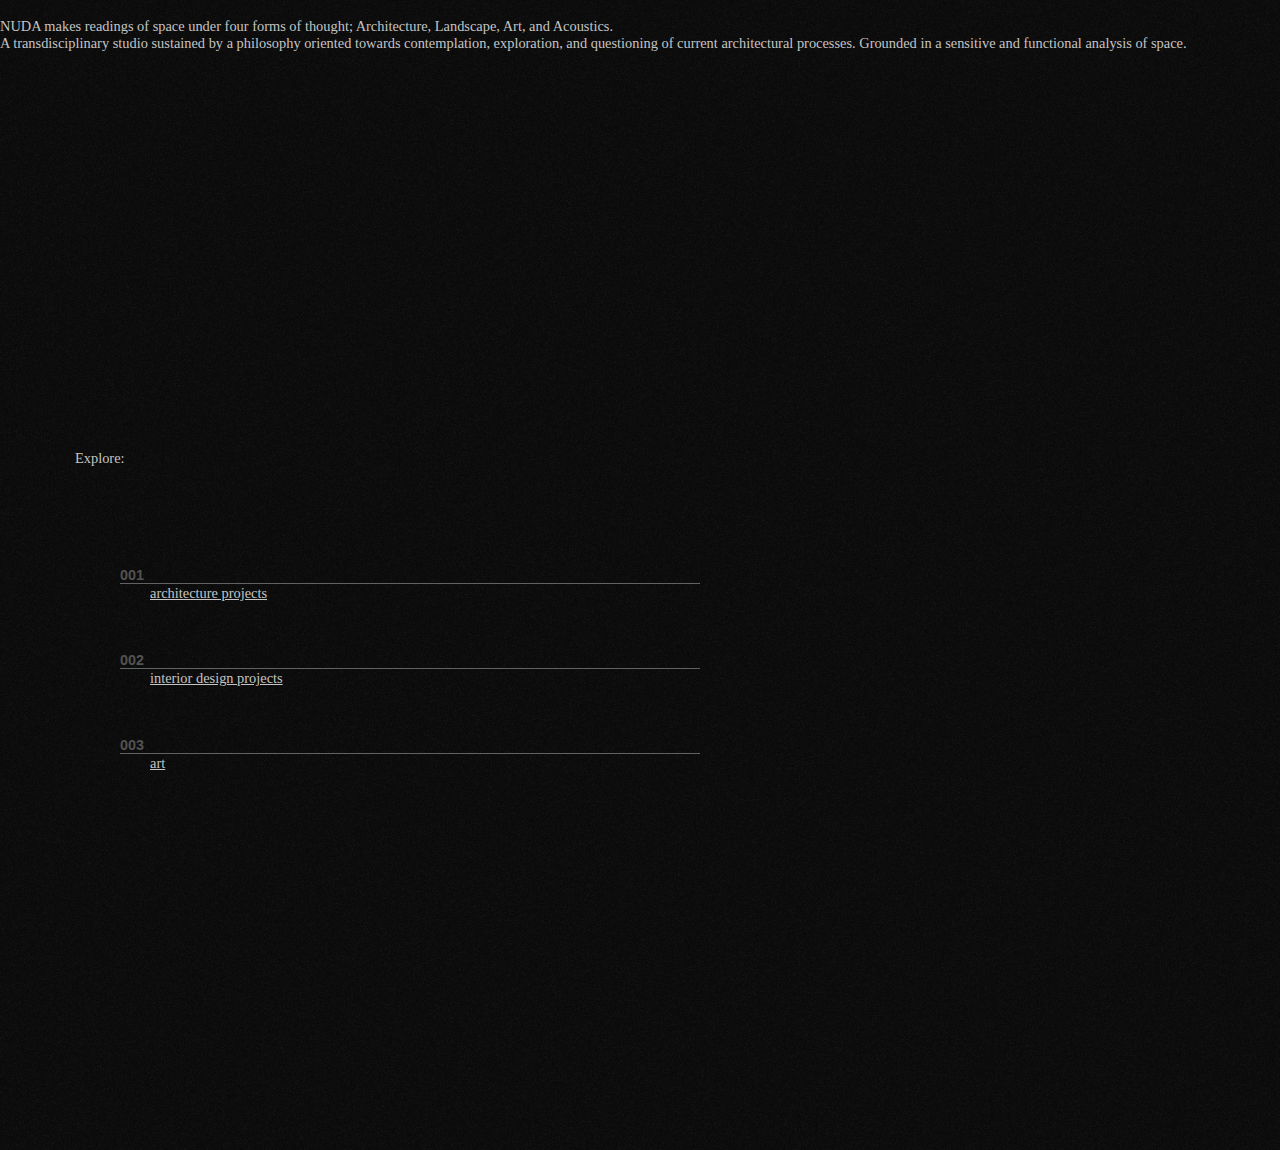
==== commit 493f28e9: "changes" ====
--- a/index.html
+++ b/index.html
@@ -25,8 +25,18 @@
         <source src="https://res.cloudinary.com/dyve8u6cx/video/upload/v1705029784/andy_cxuqqa.wav" type="audio/wav">
         Your browser does not support the audio element.
     </audio>
+    <div class="container">
+        <div class="d-flex justify-content-end  menu-container">
+            <div class="menu-toggle">MENU</div>
+            <ul class="menu-items" style="margin-right: 80px;">
+                <li><a class="text-end" href="architecture-projects.html">ARCHITECTURE</a></li>
+                <li><a class="text-end" href="interior-design-projects.html">INTERIOR DESIGN</a></li>
+                <!-- Add more menu items here -->
+            </ul>
+        </div>
+    </div>
 
-    <section style="position: relative; z-index: 1;">
+    <section>
         <div class="container hero">
             <div class="homepage-intro-title-container">
                 <div class="homepage-img-container">
@@ -39,13 +49,13 @@
 
             <!-- rows for line art -->
             <div class="line-art-container">
-                <div class="line-art-bg d-flex w-100" style="background-image: url('lines.png'); background-repeat: no-repeat;  background-size: contain;">
+                <div class="line-art-bg d-flex w-100" style="background-image: url(assets/images/lines.png); background-repeat: no-repeat;  background-size: contain;">
                     <div class="col-40 d-flex">
                         <div class="nav-container my-auto ms-auto d-flex justify-content-end">
                             <nav class="d-flex flex-column">
-                                <a  href="">art</a>
-                                <a class="mobile-spacing" href="">architecture</a>
-                                <a class="mobile-spacing" href="">interior design</a>
+                                <a  href="art-projects.html">art</a>
+                                <a class="mobile-spacing" href="architecture-projects.html">architecture</a>
+                                <a class="mobile-spacing" href="interior-design-projects.html">interior design</a>
                             </nav>
                         </div>
                     </div>
@@ -62,22 +72,22 @@
             <!-- line art ends -->
         </div>
     </section>
-    <section style="min-height: 100vh; margin-top: -2px;">
-        <div class="container" style="padding-top: 250px;">
-            <div class="row">
-                <div class="col-12">
+    <section class="description-section" style="margin-top: -2px;">
+        <div class="d-block d-md-none padding: 250px;" style="background-image: url(assets/images/img1.png);background-size:cover;background-position: left; height: 100px;"></div>
+        <div class="homepage-description-container container">
+            <div class="d-none d-md-block row">
+                <div class=" col-12">
                     <img class="w-100" src="assets/images/img1.png" alt="">
                 </div>
             </div>
-            <div class="row" style="margin-top: 80px;">
-                <div class="ms-auto col-7">
+            <div class="homepage-description-row row">
+                <div class="d-none d-md-block me-auto col-7">
                     <div style="width: 65%">
                         <img class="w-100 pe-5" src="assets/images/img2.png" alt="">
                     </div>
-                   
                 </div>
-                <div class="col-4">
-                    <div class="col-12 col-md-8" style="margin-top: 100px;">
+                <div class="col-12 col-md-4">
+                    <div class="homepage-description-container-inner col-12 col-md-8">
                         <p class="justify-text-last" style="font-family: 'gimlet-micro';">
                             NUDA makes readings of space under four forms of thought; Architecture, Landscape, Art, and Acoustics.
                         </p>
@@ -89,30 +99,31 @@
             </div>
         </div>
     </section>
-    <!-- <section class="explore" style="min-height: 100vh;background-image: url('https://res.cloudinary.com/dyve8u6cx/image/upload/v1705803525/BACKGROUND_NUDA_WEBSITE_xyotoc.png'); background-size: cover;">
+    <section class="explore" style=" margin-top: -2px;">
         <div class="container" style="padding-top: 200px;">
-            <div  style="margin-bottom: 100px; margin-left: 75px;">
+            <div class="footer-container" style="margin-bottom: 100px; ">
                 <p style="font-family: 'gimlet-micro';">Explore:</p>
             </div>
-            <div class="d-flex justify-content-center">
-                <div class="d-flex flex-column">
-                    <div class="d-flex align-items-center" style="margin-bottom: 50px;">
-                        <p class="mb-0 dark-grey" style="margin-right: 100px;">001</p>
-                        <a href="" style="margin-right: 60px;font-family: 'gimlet-micro';">architecture projects</a>
-                    </div>
-                    <div class="d-flex align-items-center" style="margin-bottom: 50px;">
-                        <p class="mb-0 dark-grey"style="margin-right: 100px;">002</p>
-                        <div style="border-top: 1px solid #606364; width: 500px;"></div>
-                        <a href="" style="margin-left: 30px; margin-right: 200px;font-family: 'gimlet-micro';">interior design projects</a>
-                    </div>
-                    <div class="d-flex align-items-center">
-                        <p class="mb-0 dark-grey"style="margin-right: 100px;">003</p>
-                        <a href="" style="font-family: 'gimlet-micro';">art</a>
-                    </div>
+            <div class="footer-items-container">
+                <div class="d-flex align-items-center" style="margin-bottom: 50px;">
+                    <p class="mb-0 dark-grey footer-number" >001</p>
+                    <div class="footer-line" style="border-top: 1px solid #606364;"></div>
+                    <a class="footer-nav-item" href="architecture-projects.html" style="font-family: 'gimlet-micro';text-decoration: underline;">architecture projects</a>
+                </div>
+                <div class="d-flex align-items-center" style="margin-bottom: 50px;">
+                    <p class="mb-0 dark-grey footer-number" >002</p>
+                    <div class="footer-line" style="border-top: 1px solid #606364;"></div>
+                    <a class="footer-nav-item" href="interior-design-projects.html" style="font-family: 'gimlet-micro';text-decoration: underline;">interior design projects</a>
+                </div>
+                <div class="d-flex align-items-center" style="margin-bottom: 50px;">
+                    <p class="mb-0 dark-grey footer-number" >003</p>
+                    <div class="footer-line" style="border-top: 1px solid #606364;"></div>
+                    <a class="footer-nav-item" href="art-projects.html" style="font-family: 'gimlet-micro'; text-decoration: underline;">art</a>
                 </div>
             </div>
         </div>
-    </section> -->
+    </section>
+    <script src="assets/js/menu.js"></script>
     <!-- <script src="assets/js/loading.js"></script> -->
 </body>
 </html>--- a/assets/css/style.css
+++ b/assets/css/style.css
@@ -5,7 +5,7 @@
 }
 
 section {
-    background-image: url('../images/BACKGROUND\ NUDA\ WEBSITE.png');
+    background-image: url('../images/BACKGROUND-IMAGE.jpg');
     background-size: cover;
 }
 
@@ -51,7 +51,7 @@
 
 .menu-items li a {
     color: rgb(197, 196, 196);
-    font-size: 0.8rem;
+    font-size: 0.9rem;
 }
 
 .menu-container.active .menu-items {
@@ -60,7 +60,7 @@
 
 .menu-toggle {
     color: rgb(197, 196, 196);
-    font-size: 0.8rem;
+    font-size: 0.9rem;
     max-width: max-content;
 }
 
@@ -112,10 +112,10 @@
 }
 
 h2 {
-    font-family: "gimlet-micro", serif;
+    font-family: "minion-pro", serif;
     font-weight: 400;
-    font-style: normal;
-    font-size: 0.7rem !important;
+    font-style: italic;
+    font-size: 0.9rem !important;
     color: rgb(197, 196, 196);
     text-decoration: none;
     margin-bottom: 0;
@@ -126,7 +126,7 @@
     font-family: "acumin-pro", sans-serif;
     font-weight: 400;
     font-style: normal;
-    font-size: 0.7rem;
+    font-size: 0.9rem;
     color: rgb(197, 196, 196);
     text-decoration: none;
     margin-bottom: 0;
@@ -265,9 +265,9 @@
 }
 
 .project-intro-section {
-    min-height: 80vh;
+    min-height: 70vh;
     display: flex;
-    justify-content: center;
+    justify-content: start;
     align-items: center;
 }
 
@@ -302,8 +302,7 @@
 }
 
 .project-image-small {
-    height: 200px;
-    width: 200px;
+    width:100%;
 }
 
 .project-text-bottom {
@@ -313,7 +312,7 @@
 }
 
 #pilares-link {
-    margin-right: 75px;
+    margin-right: 95px;
 }
 
 .number-horizontal {
@@ -325,6 +324,29 @@
 .number-vertical {
     position: relative; z-index: 1;top: 170px;margin-left: 110%;letter-spacing: -3px;
 }
+
+.footer-container {
+    padding-left: 75px;
+}
+
+.footer-items-container {
+    padding-left: 120px;
+}
+.footer-number {
+    margin-right: 100px;
+}
+.footer-line {
+    width: 50%;
+}
+.homepage-description-container {
+    padding-top: 250px;
+}
+.homepage-description-row {
+    padding-top: 180px;
+}
+.homepage-description-container-inner {
+    margin-top: 100px;
+}
 @media screen and (min-width: 768px) {
     .hero {
         padding-top: 20px;
@@ -333,7 +355,7 @@
     .hero h1 {
         position: relative;
         left: 125px;
-        padding: 3rem;
+        padding: 3rem 0 3rem 3rem;
     }
 
     .homepage-intro-title-container {
@@ -377,13 +399,21 @@
         min-height: 100vh;
     }
     .project-text-bottom {
-        padding: 20px;
-        padding-bottom: 0;
+       
     }
     .project-text-top {
         padding: 20px;
         padding-top: 0;
     }
+    .description-section {
+        min-height: 100vh; 
+    }
+    .footer-nav-item {
+        margin-left: 30px;
+    }
+    .explore {
+        min-height: 100vh;
+    }
 }
 
 @media screen and (min-width: 800px) {
@@ -397,9 +427,19 @@
 @media screen and (max-width: 768px) {
 
     .hero {
-        padding-top: 10px;
-    }
-
+        padding-top: 120px;
+    }
+
+    .menu-container {
+        padding-right: 15px;
+    }
+
+    .number-vertical {
+        letter-spacing: 0px;
+    }
+    .explore {
+        padding: 0 25vw 100px 25vw;
+    }
 
     .homepage-intro-title-container {
         display: block;
@@ -441,8 +481,8 @@
     }
 
     .dark-grey {
-        color: #3a3a3a;
-        font-weight: 700;
+        color: #2d2d2d;
+        font-weight: 400;
     }
 
     .line-art-bg {
@@ -451,18 +491,50 @@
     }
 
     .project-text-top {
-        padding: 85px 0;
+        padding: 85px 0px;
     }
 
     .project-text-bottom {
-        padding: 0 30px;
+        padding: 85px 0px 0px 0px;
     }
 
     .project-image-small { 
         padding-bottom: 85px;
     }
 
-   
-}
-
-
+    .homepage-description-container {
+        padding-top:0px;
+        
+    }
+    .homepage-description-row {
+        padding-top:0px;
+        padding-left: 25%;
+        padding-right: 25%;
+    }
+    .homepage-description-container-inner {
+        margin-top: 100px;
+    }
+
+    .description-section {
+        padding-top: 150px;
+    }
+
+    .footer-container {
+        padding-left: 0px;
+    }
+
+    .footer-items-container {
+        padding-left: 0px;
+    }
+    .footer-number {
+        margin-right: 20px;
+    }
+    .footer-nav-item {
+        margin-left: 20px;
+        
+    }
+    .footer-line {
+        width: 10%;
+    }
+}
+
